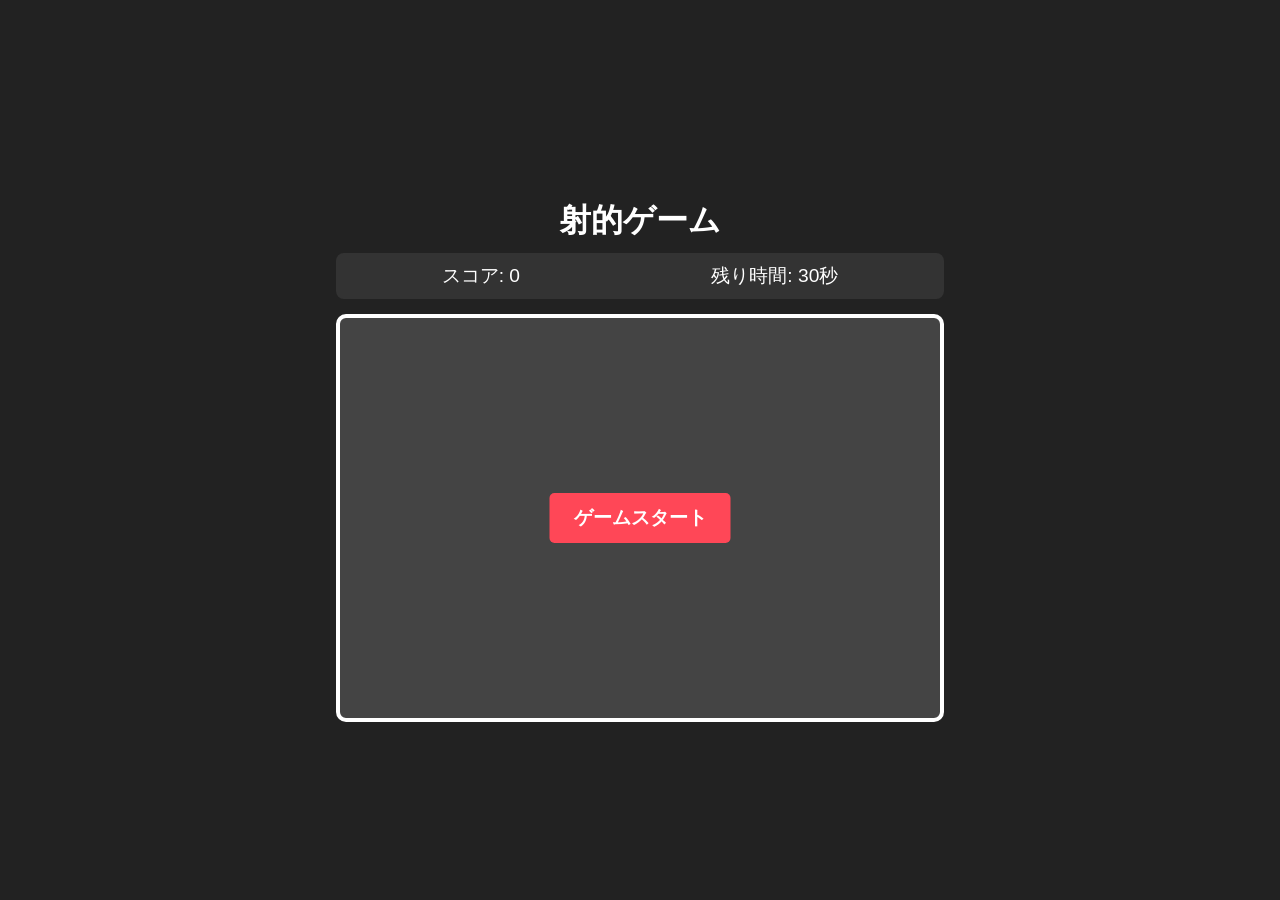
==== index.html @ 6b01be17 "Add files via upload" ====
<!DOCTYPE html>
<html lang="ja">
<head>
    <meta charset="UTF-8">
    <meta name="viewport" content="width=device-width, initial-scale=1.0">
    <title>射的ゲーム</title>
    <link rel="stylesheet" href="style.css">
</head>
<body>
    <div class="game-container">
        <h1>射的ゲーム</h1>
        <div class="info-panel">
            <div class="info-item">スコア: <span id="score">0</span></div>
            <div class="info-item">残り時間: <span id="timer">30</span>秒</div>
        </div>
        
        <div class="game-area" id="game-area">
            <button id="start-btn">ゲームスタート</button>
        </div>
    </div>

    <script src="script.js"></script>
</body>
</html>
---- style.css ----
body {
    margin: 0;
    padding: 0;
    background-color: #222;
    color: #fff;
    font-family: 'Helvetica Neue', Arial, sans-serif;
    display: flex;
    justify-content: center;
    align-items: center;
    height: 100vh;
}

.game-container {
    text-align: center;
}

h1 {
    margin-bottom: 10px;
}

.info-panel {
    display: flex;
    justify-content: space-around;
    font-size: 1.2rem;
    margin-bottom: 15px;
    background: #333;
    padding: 10px;
    border-radius: 8px;
}

.game-area {
    width: 600px;
    height: 400px;
    background-color: #444;
    border: 4px solid #fff;
    border-radius: 10px;
    position: relative;
    overflow: hidden;
    cursor: crosshair; /* マウスカーソルを照準の形にする */
}

/* スタートボタンのスタイル */
#start-btn {
    position: absolute;
    top: 50%;
    left: 50%;
    transform: translate(-50%, -50%);
    padding: 12px 24px;
    font-size: 1.2rem;
    background-color: #ff4757;
    color: white;
    border: none;
    border-radius: 5px;
    cursor: pointer;
    font-weight: bold;
}

#start-btn:hover {
    background-color: #ff6b81;
}

/* 的（ターゲット）のスタイル */
.target {
    width: 40px;
    height: 40px;
    background: radial-gradient(circle, red 20%, white 20%, white 40%, red 40%, red 60%, white 60%, white 80%, red 80%);
    border-radius: 50%;
    position: absolute;
    cursor: pointer;
    animation: pop 0.2s ease-out;
}

@keyframes pop {
    0% { transform: scale(0); }
    100% { transform: scale(1); }
}
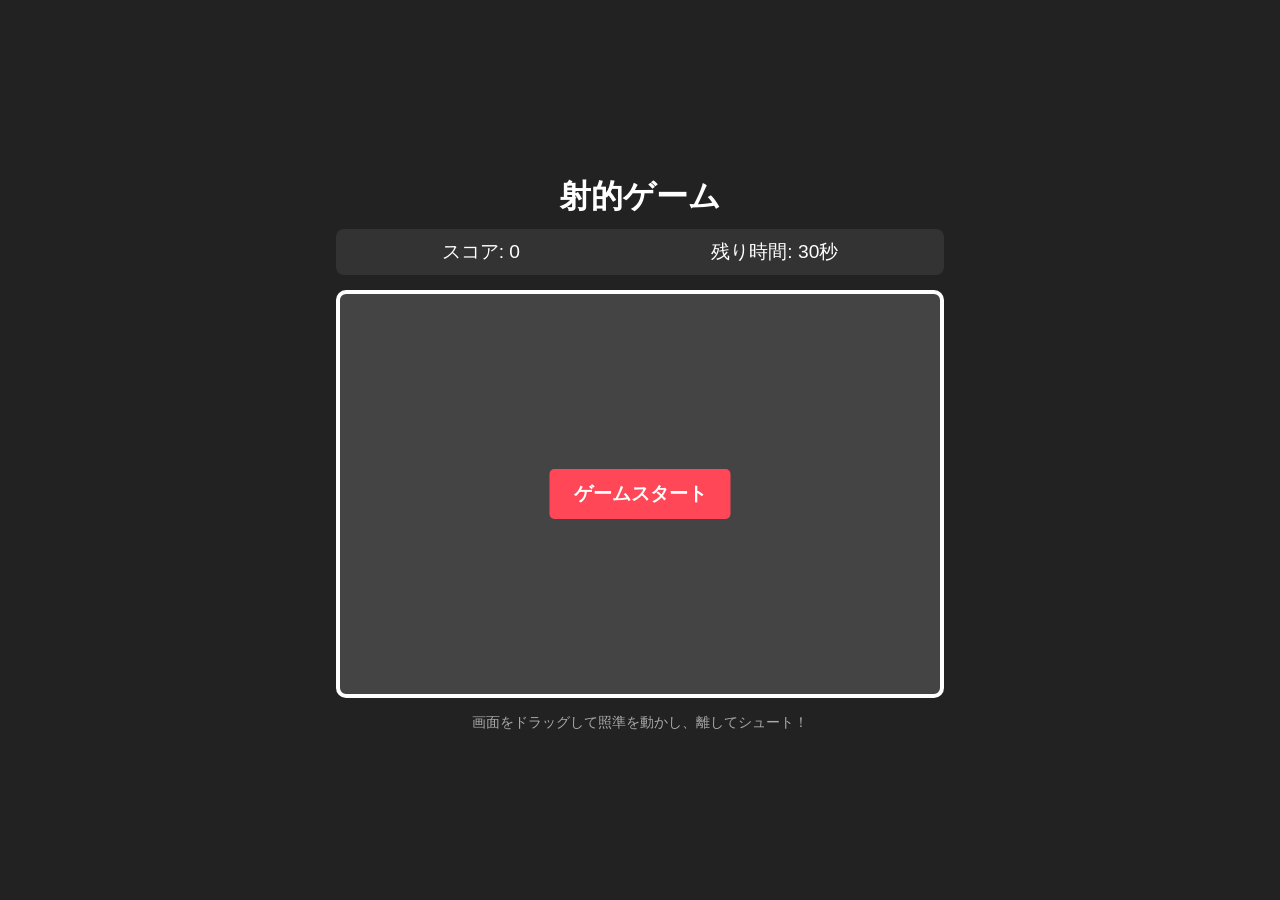
==== commit 920d53b7: "Add files via upload" ====
--- a/index.html
+++ b/index.html
@@ -15,8 +15,11 @@
         </div>
         
         <div class="game-area" id="game-area">
+            <div id="custom-cursor"></div>
+            
             <button id="start-btn">ゲームスタート</button>
         </div>
+        <p class="instruction">画面をドラッグして照準を動かし、離してシュート！</p>
     </div>
 
     <script src="script.js"></script>
--- a/style.css
+++ b/style.css
@@ -8,6 +8,7 @@
     justify-content: center;
     align-items: center;
     height: 100vh;
+    user-select: none; /* ドラッグ中のテキスト選択を防ぐ */
 }
 
 .game-container {
@@ -36,7 +37,7 @@
     border-radius: 10px;
     position: relative;
     overflow: hidden;
-    cursor: crosshair; /* マウスカーソルを照準の形にする */
+    cursor: none; /* 通常のマウスカーソルを消す */
 }
 
 /* スタートボタンのスタイル */
@@ -53,6 +54,7 @@
     border-radius: 5px;
     cursor: pointer;
     font-weight: bold;
+    z-index: 10;
 }
 
 #start-btn:hover {
@@ -66,8 +68,42 @@
     background: radial-gradient(circle, red 20%, white 20%, white 40%, red 40%, red 60%, white 60%, white 80%, red 80%);
     border-radius: 50%;
     position: absolute;
-    cursor: pointer;
     animation: pop 0.2s ease-out;
+    pointer-events: none; /* 的自体への直接クリックは無効化（JSで判定するため） */
+}
+
+/* カスタムカーソル（照準）のスタイル */
+#custom-cursor {
+    width: 30px;
+    height: 30px;
+    border: 3px solid #00ffcc;
+    border-radius: 50%;
+    position: absolute;
+    top: 50%;
+    left: 50%;
+    transform: translate(-50%, -50%);
+    pointer-events: none; /* カーソル自体がドラッグの邪魔をしないようにする */
+    z-index: 5;
+    box-shadow: 0 0 8px #00ffcc;
+}
+
+/* 照準の中心点 */
+#custom-cursor::after {
+    content: '';
+    position: absolute;
+    top: 50%;
+    left: 50%;
+    width: 4px;
+    height: 4px;
+    background-color: #00ffcc;
+    border-radius: 50%;
+    transform: translate(-50%, -50%);
+}
+
+.instruction {
+    margin-top: 15px;
+    color: #aaa;
+    font-size: 0.9rem;
 }
 
 @keyframes pop {
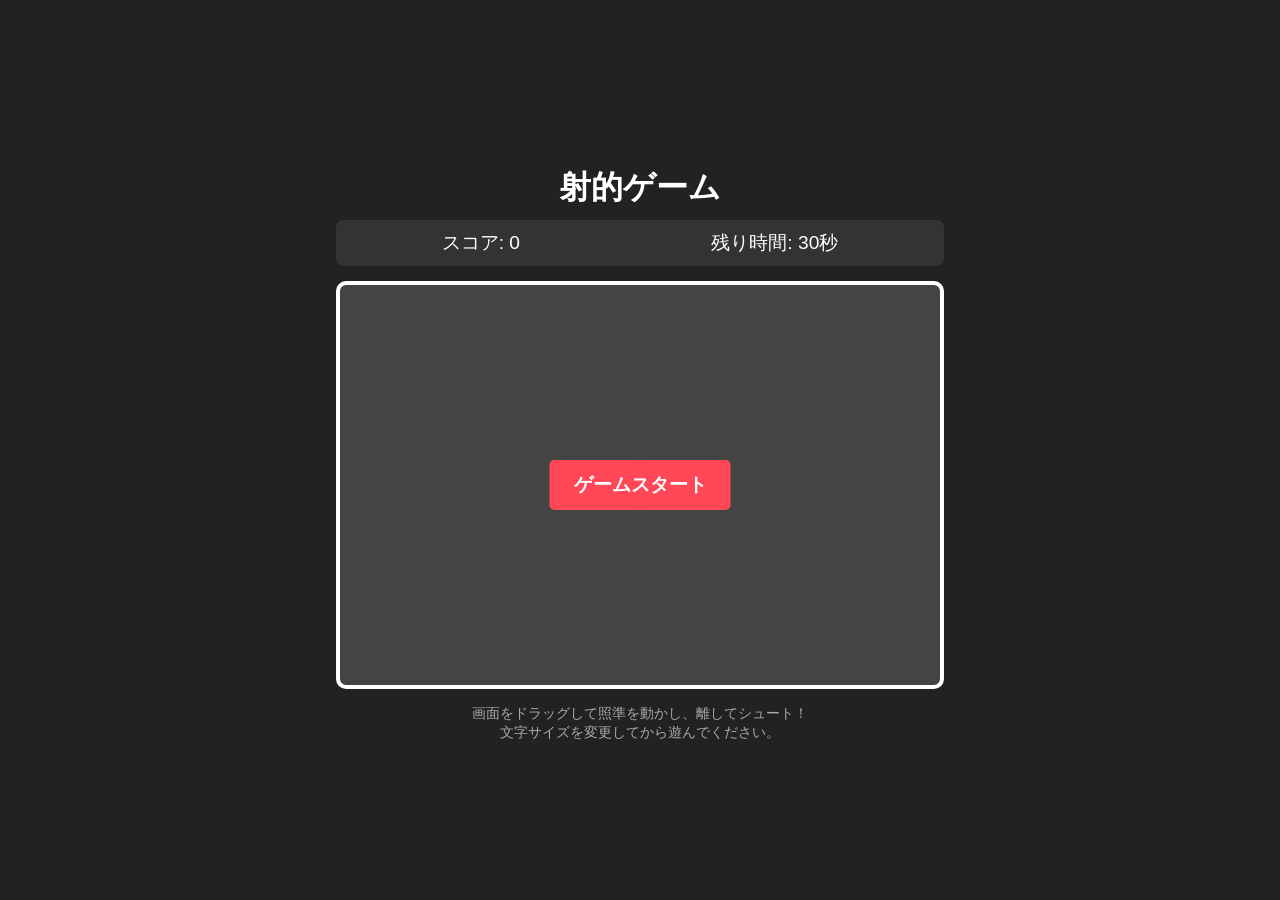
==== commit 82040291: "Add files via upload" ====
--- a/index.html
+++ b/index.html
@@ -19,7 +19,7 @@
             
             <button id="start-btn">ゲームスタート</button>
         </div>
-        <p class="instruction">画面をドラッグして照準を動かし、離してシュート！</p>
+        <p class="instruction">画面をドラッグして照準を動かし、離してシュート！<br>文字サイズを変更してから遊んでください。</p>
     </div>
 
     <script src="script.js"></script>
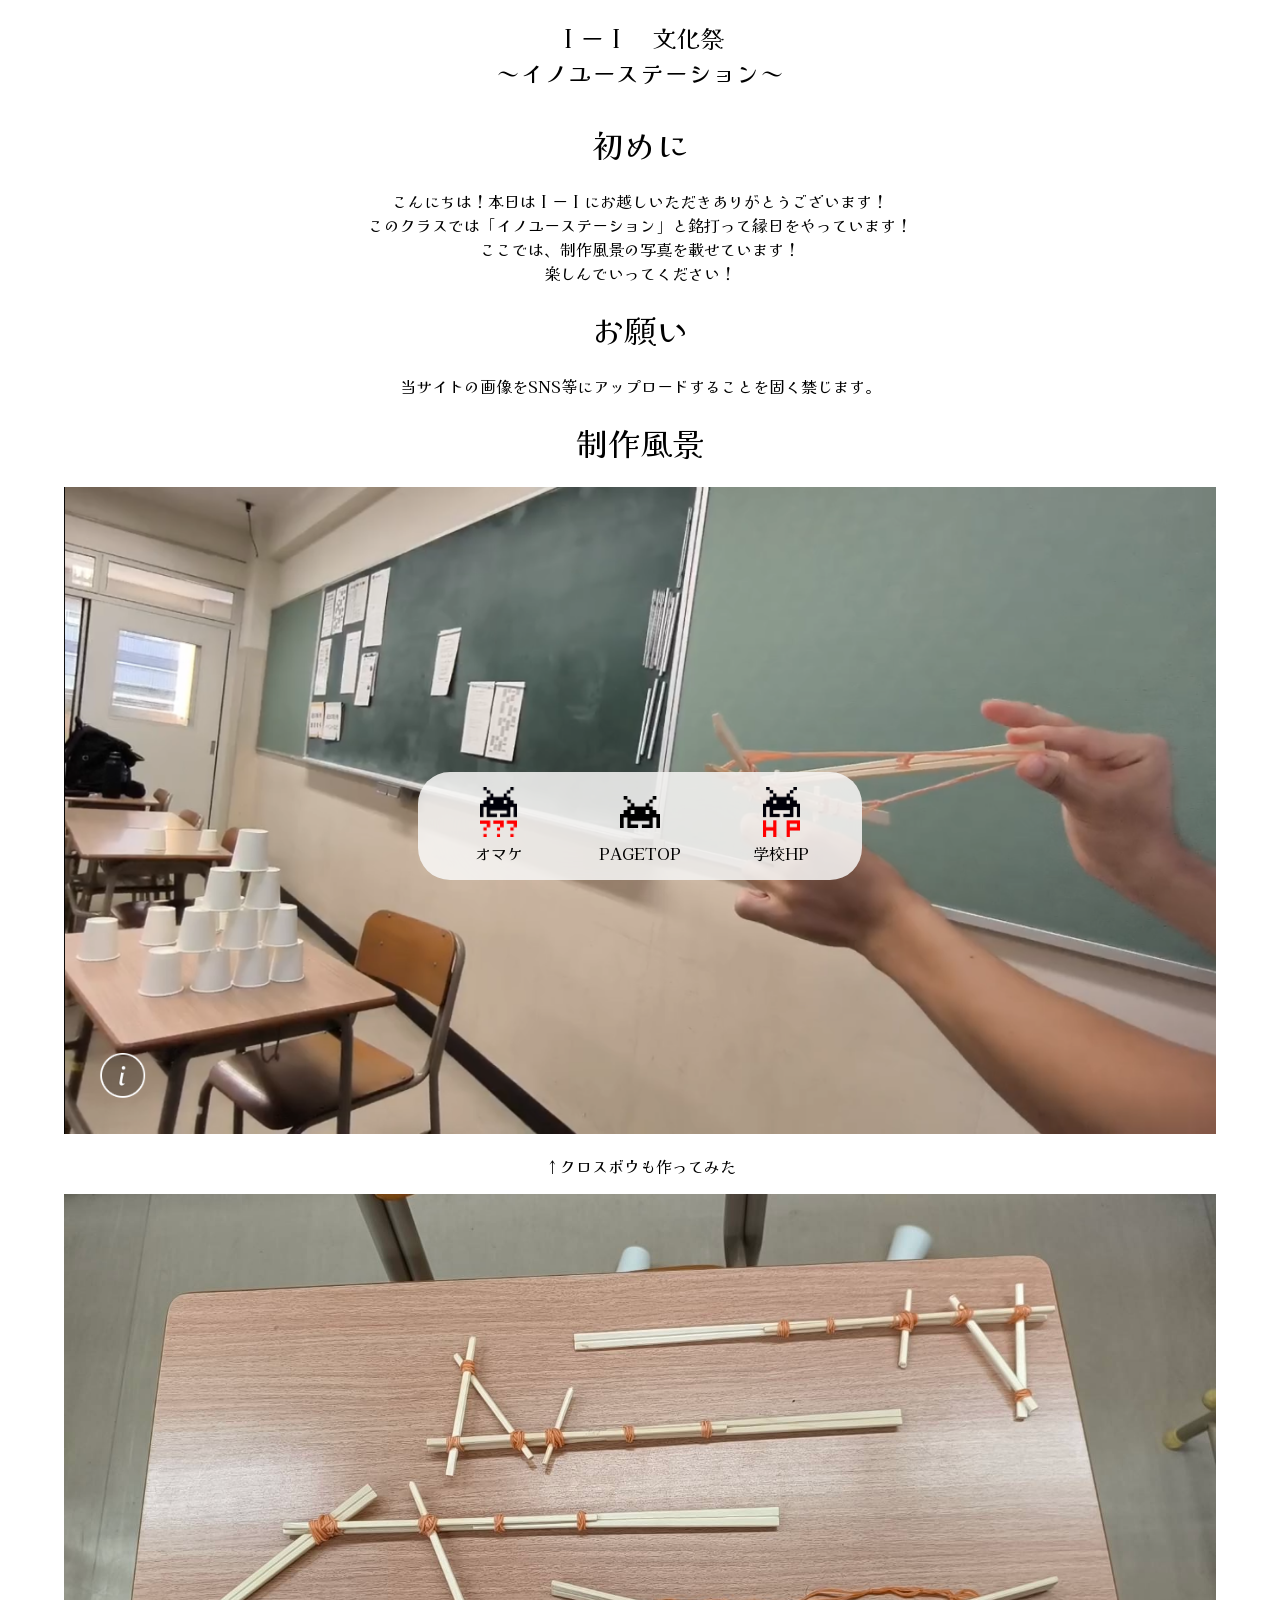
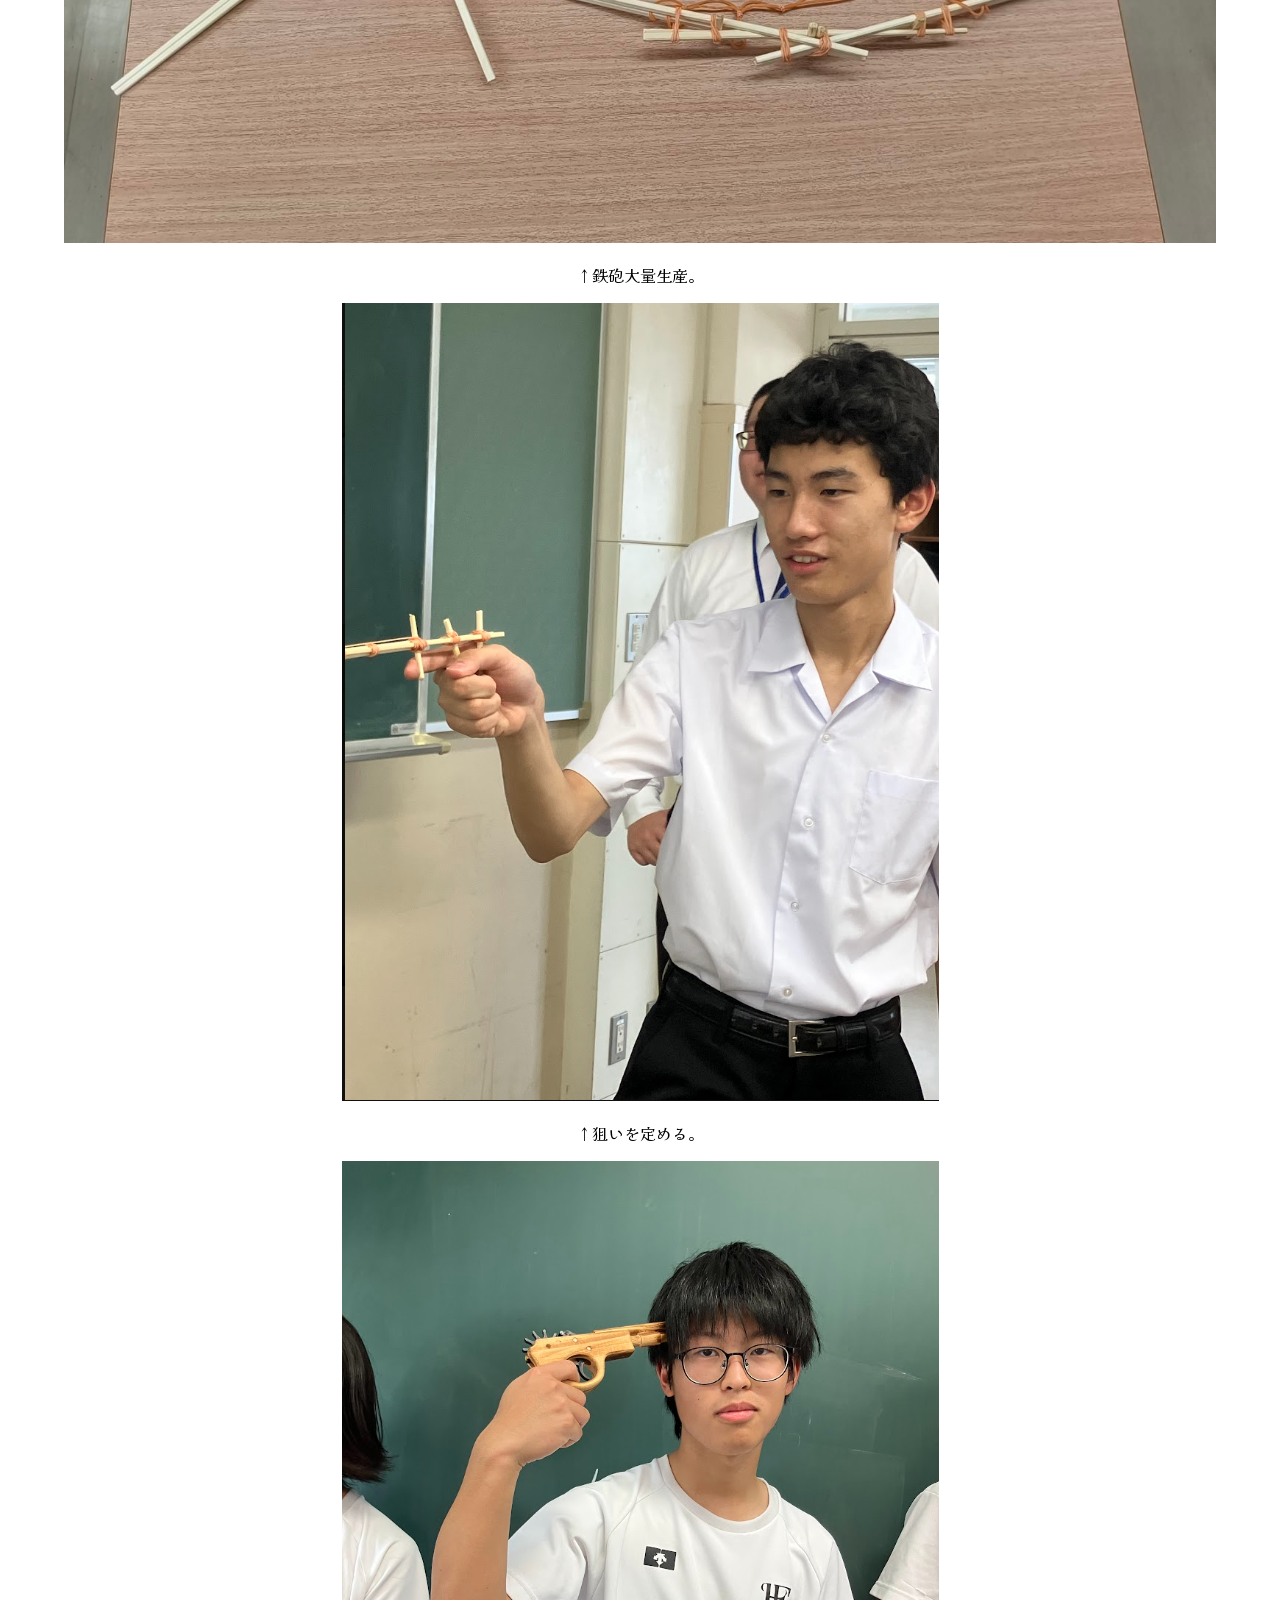
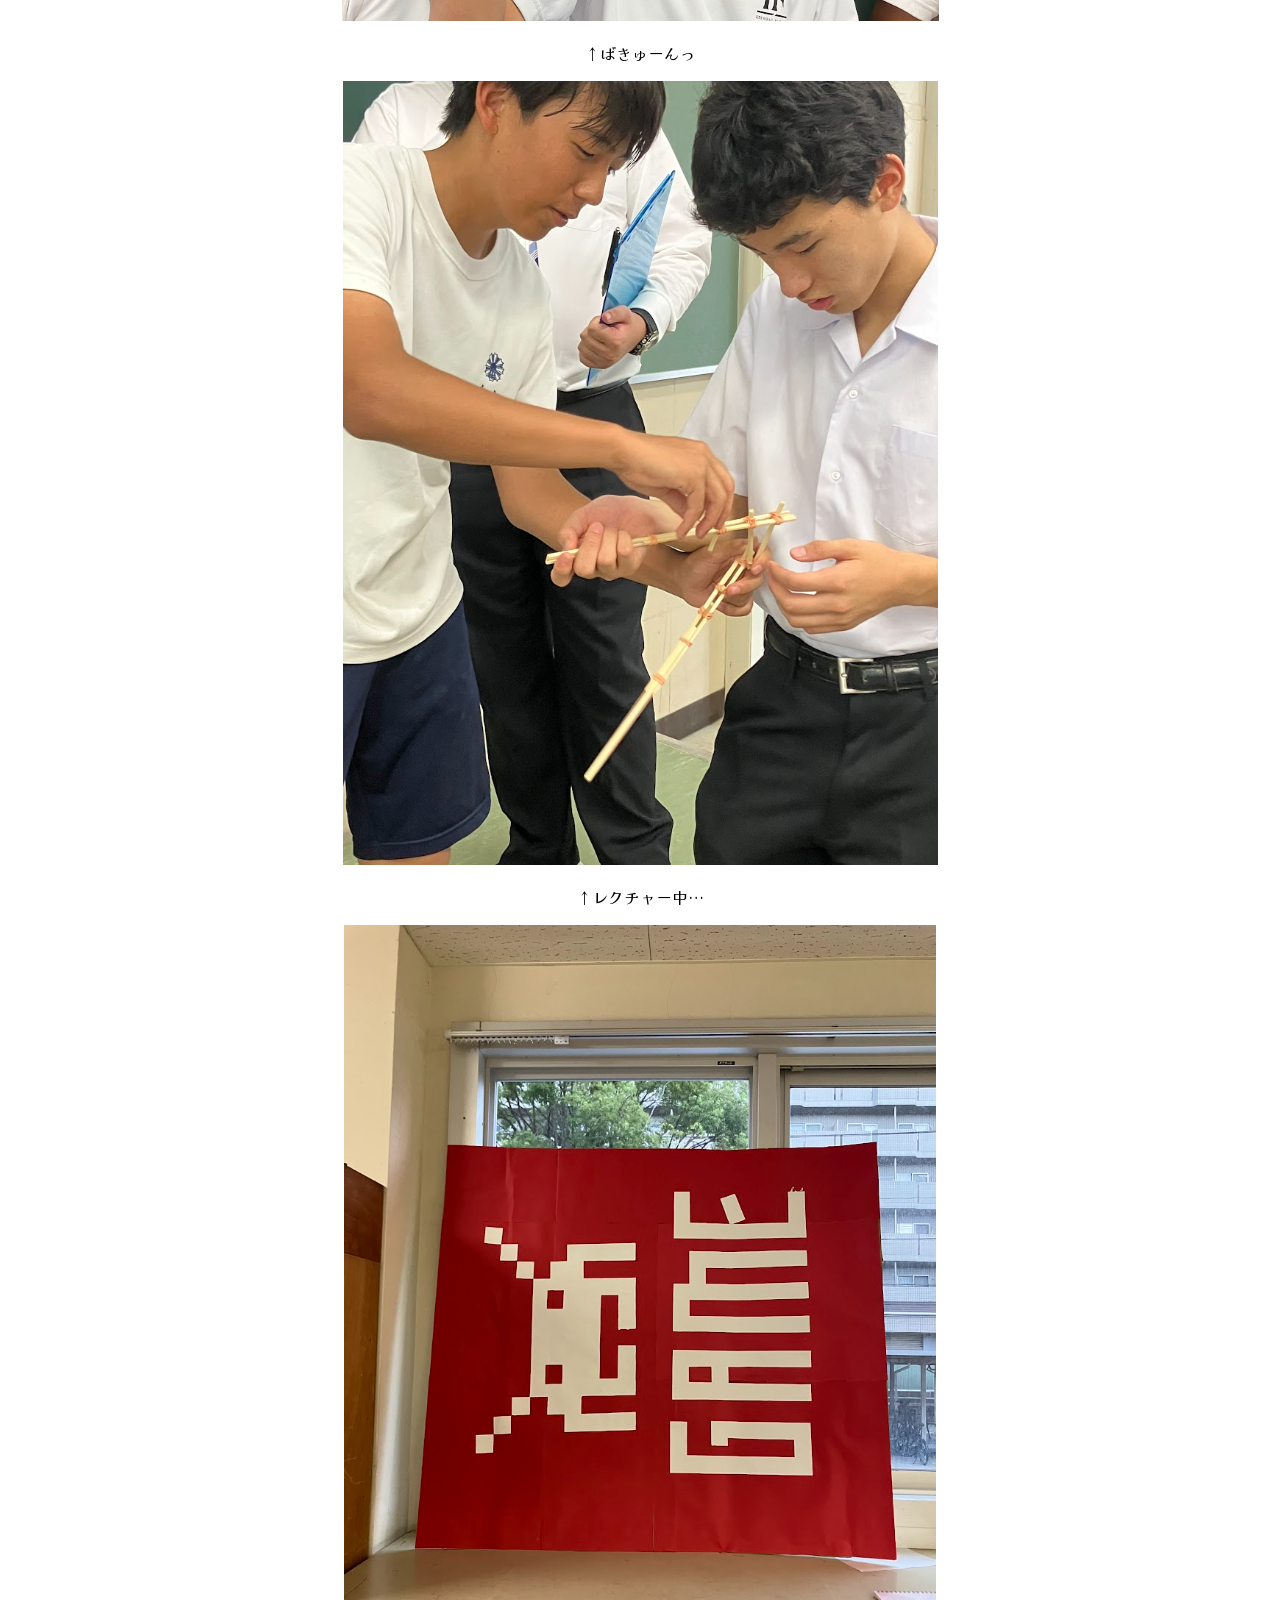
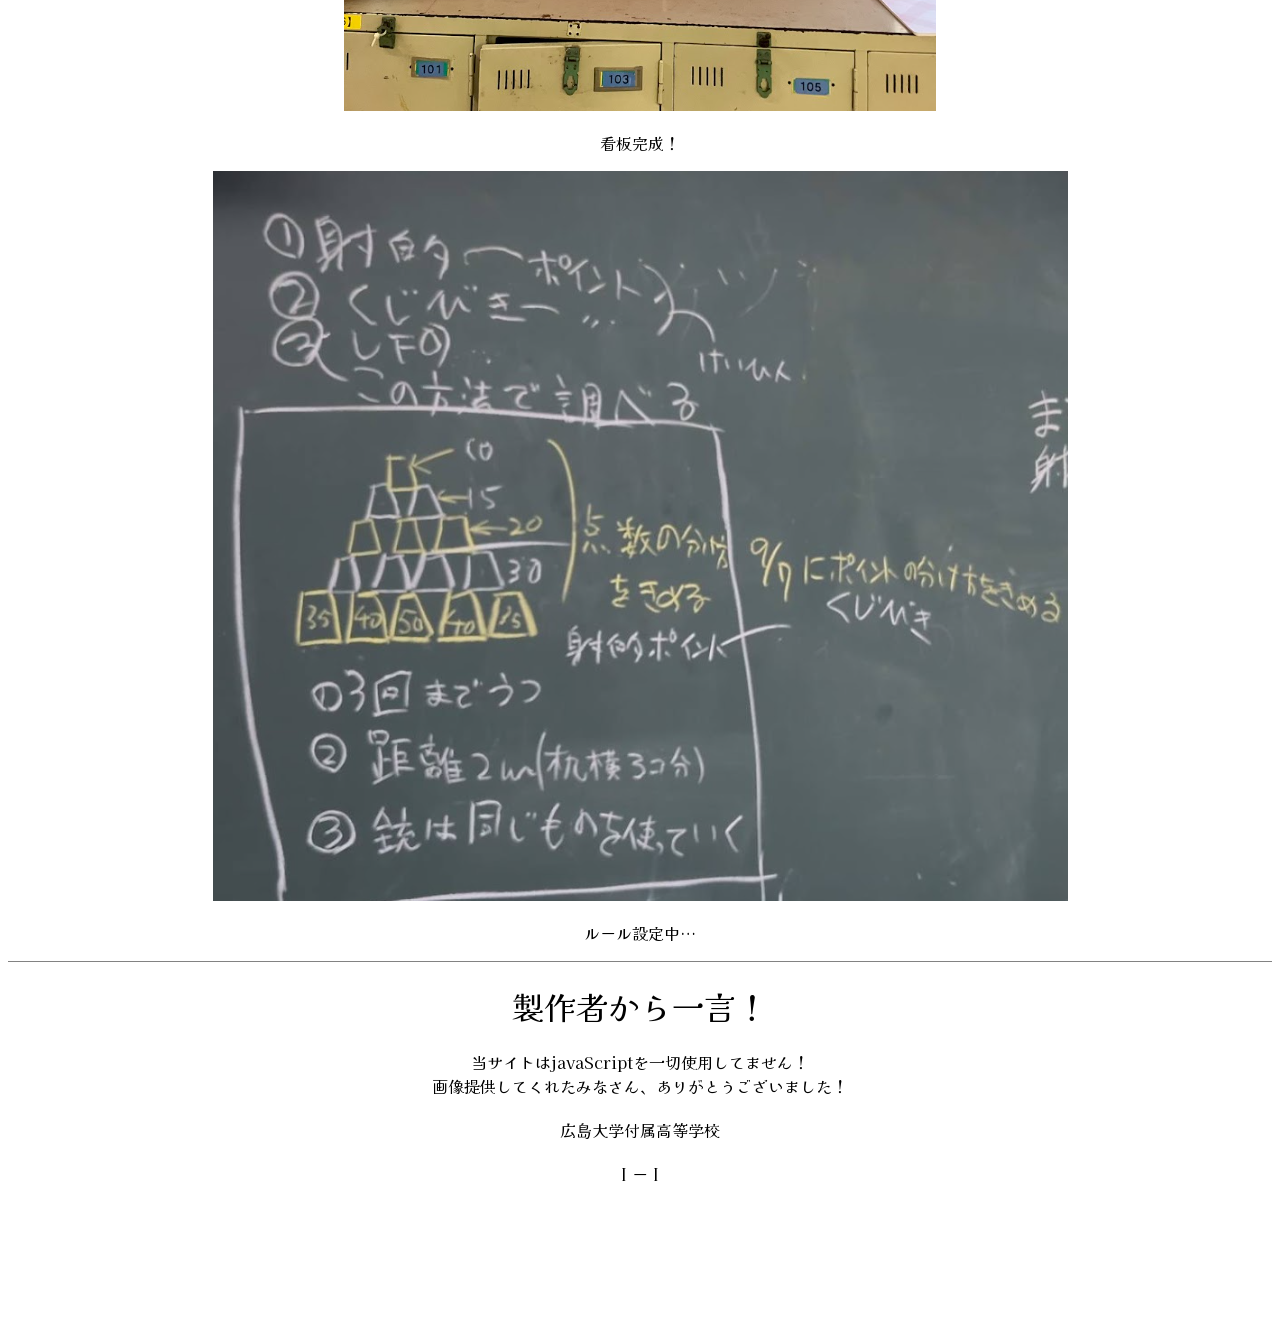
==== commit 656a918c: "Add files via upload" ====
--- a/index.html
+++ b/index.html
@@ -1,27 +1,82 @@
 <!DOCTYPE html>
 <html lang="ja">
+
 <head>
     <meta charset="UTF-8">
     <meta name="viewport" content="width=device-width, initial-scale=1.0">
-    <title>射的ゲーム</title>
+    <title>ⅠーⅠ　文化祭　イノユーステーション</title>
     <link rel="stylesheet" href="style.css">
+    <link rel="preconnect" href="https://fonts.googleapis.com">
+    <link rel="preconnect" href="https://fonts.gstatic.com" crossorigin>
+    <link href="https://fonts.googleapis.com/css2?family=Kaisei+Opti&display=swap" rel="stylesheet">
 </head>
+
 <body>
-    <div class="game-container">
-        <h1>射的ゲーム</h1>
-        <div class="info-panel">
-            <div class="info-item">スコア: <span id="score">0</span></div>
-            <div class="info-item">残り時間: <span id="timer">30</span>秒</div>
+    <div class="logo">
+        <img src="./img/InoyuStationLogo2.png" alt="">
+        <p>ⅠーⅠ　文化祭　～イノユーステーション～</p>
+    </div>
+    <h1></h1>
+    <div class="mainText" id="mainTextID">
+        <h1 class="titleText">ⅠーⅠ　文化祭<br>～イノユーステーション～</h1>
+        <div class="text">
+            <h1 class="topText">初めに</h1>
+            <p>
+                こんにちは！本日はⅠーⅠにお越しいただきありがとうございます！
+                <br>このクラスでは「イノユーステーション」と銘打って縁日をやっています！
+                <br>ここでは、制作風景の写真を載せています！
+                <br>楽しんでいってください！
+            </p>
+            <h1>お願い</h1>
+            <p>当サイトの画像をSNS等にアップロードすることを固く禁じます。</p>
+            <h1>制作風景</h1>
+            <img src="./img/CROSSBOW.PNG" alt="クロスボウ">
+            <p>↑クロスボウも作ってみた</p>
+            <img src="./img/GUNS.JPG" alt="ゴム鉄砲たち">
+            <p>↑鉄砲大量生産。</p>
+            <img src="./img/EICHAN.png" alt="狙いを定めている">
+            <p>↑狙いを定める。</p>
+            <img src="./img/TETUMOTO.png" alt="クロスボウ">
+            <p>↑ばきゅーんっ</p>
+            <img src="./img/SAYAMAEICHAN.png" alt="レクチャー中">
+            <p>↑レクチャー中…</p>
+            <img src="./img/KANBAN.png" alt="看板">
+            <p>看板完成！</p>
+            <img src="./img/KOKUBAN.png" alt="黒板">
+            <p>ルール設定中…</p>
+
+
+
+            <!-- ーーーーーーーーーーーーーーーーーーーーーーーーーーーーーーーーーーーー -->
+
+            <div class="site-footer">
+                <h1>製作者から一言！</h1>
+                <p>
+                    当サイトはjavaScriptを一切使用してません！
+                    <br>画像提供してくれたみなさん、ありがとうございました！
+                </p>
+                <h6>広島大学付属高等学校</h6>
+                <h6>ⅠーⅠ</h6>
+            </div>
         </div>
-        
-        <div class="game-area" id="game-area">
-            <div id="custom-cursor"></div>
-            
-            <button id="start-btn">ゲームスタート</button>
+
+        <div class="menu">
+            <ul type="none">
+                <li>
+                    <a href="sub.html"><img src="./img/OMAKE.png" alt=""></a>
+                    <a href="sub.html"><p>オマケ</p></a>
+                </li>
+                <li>
+                    <a href="#mainTextID"><img src="./img/InoyuStationLogo2.png" alt=""></a>
+                    <a href="#mainTextID"><p>PAGETOP</p></a>
+                </li>
+                <li>
+                    <a href="https://www.hiroshima-u.ac.jp/fu_midori"><img src="./img/FuzokuHP.png" alt=""></a>
+                    <a href="https://www.hiroshima-u.ac.jp/fu_midori"><p>学校HP</p></a>
+                </li>
+            </ul>
         </div>
-        <p class="instruction">画面をドラッグして照準を動かし、離してシュート！<br>文字サイズを変更してから遊んでください。</p>
     </div>
+</body>
 
-    <script src="script.js"></script>
-</body>
 </html>
--- a/style.css
+++ b/style.css
@@ -1,112 +1,262 @@
-body {
-    margin: 0;
-    padding: 0;
-    background-color: #222;
-    color: #fff;
-    font-family: 'Helvetica Neue', Arial, sans-serif;
+html {
+    scroll-behavior: smooth;
+}
+:root{
+    --mainColor:#00dcff
+}
+
+/* .pagetop {
+    height: 50px;
+    width: 50px;
+    position: fixed;
+    right: 30px;
+    bottom: 30px    
+    background-color: transparent ;
+    border: solid 2px var(--mainColor);
+    border-radius: 50%;
     display: flex;
     justify-content: center;
     align-items: center;
-    height: 100vh;
-    user-select: none; /* ドラッグ中のテキスト選択を防ぐ */
-}
-
-.game-container {
-    text-align: center;
-}
-
-h1 {
-    margin-bottom: 10px;
-}
-
-.info-panel {
+    z-index: 2;
+    backdrop-filter: blur(50px);
+}
+
+.pagetop__arrow {
+    height: 10px;
+    width: 10px;
+    border-top: 3px solid  var(--mainColor);
+    border-right: 3px solid  var(--mainColor);
+    transform: translateY(20%) rotate(-45deg);
+} */
+
+h1 , p , h6{
+  font-family: "Kaisei Opti", serif;
+  font-weight: 400;
+  font-style: normal;
+}
+
+.logo{
+    position: relative;
+}
+
+body{
+    background-color: white;
+}
+
+.logo img{
+    position: absolute;
+    top: 50%;
+    left: 50%;
+    /* transform: translate(-50% , 25%); */
+    max-width: 80vw;
+    animation: fade-out 1s ease-in 1s forwards , logo-in 1s ease-in 0s forwards;
+}
+
+@keyframes logo-in{
+    from{
+        transform: translate(-50% , 0%);
+    }
+    to{
+        transform: translate(-50% , 25%);
+    }
+}
+
+.logo p{
+    color: black;
+    position: absolute;
+    top: 50%;
+    left: 50%;
+    font-size: 16px;
+    transform: translate(-50% , 80vh);
+    overflow: hidden;
+    width: 0;
+    text-align: center;
+    white-space: nowrap;
+    animation: OP 1s steps(20) 0s forwards , fade-out 1s ease-in 1s forwards;
+}
+
+@keyframes OP{
+    from{
+        width: 0;
+    }
+    to{
+        width: 90vw;
+    }
+}
+
+@keyframes fade-out{
+    from{
+        opacity: 1;
+    }
+    to{
+        opacity: 0;
+    }
+}
+
+.mainText{
+    opacity: 0;
+    max-height: 0;
+    overflow: hidden;
+    animation: fade-in 1s ease-in 2s forwards;
+}
+
+.mainText{
+    text-align: center;
+}
+
+@keyframes fade-in{
+    from{
+        max-height: 0;
+        opacity: 0;
+    }
+    to{
+        max-height: 114514px;
+        opacity: 1;
+    }
+}
+
+.mainText img{
+    max-width: 90vw;
+}
+
+.site-footer{
+    border-top: 1px solid #828282;
+    margin-bottom: 150px;
+}
+
+.site-footer h6{
+    font-size: 16px;
+    margin: 20px 0;
+}
+
+.titleText{
+    font-size: 24px;
+    position: fixed;
+    background-color: white;
+    text-align: center;
+    width: 100%;
+    top: 0;
+    left: 0;
+    height: auto;
+    margin: 0;
+    padding: 20px 0;
+    z-index: 99;
+}
+
+.topText{
+    margin-top: 100px;
+}
+
+.menu ul{
     display: flex;
-    justify-content: space-around;
-    font-size: 1.2rem;
-    margin-bottom: 15px;
-    background: #333;
-    padding: 10px;
-    border-radius: 8px;
-}
-
-.game-area {
-    width: 600px;
-    height: 400px;
-    background-color: #444;
-    border: 4px solid #fff;
-    border-radius: 10px;
-    position: relative;
-    overflow: hidden;
-    cursor: none; /* 通常のマウスカーソルを消す */
-}
-
-/* スタートボタンのスタイル */
-#start-btn {
-    position: absolute;
-    top: 50%;
-    left: 50%;
-    transform: translate(-50%, -50%);
-    padding: 12px 24px;
-    font-size: 1.2rem;
-    background-color: #ff4757;
-    color: white;
-    border: none;
-    border-radius: 5px;
-    cursor: pointer;
-    font-weight: bold;
-    z-index: 10;
-}
-
-#start-btn:hover {
-    background-color: #ff6b81;
-}
-
-/* 的（ターゲット）のスタイル */
-.target {
+    justify-content: center;
+    position: fixed;
+    right: 0;
+    left: 0;
+    margin: auto;
+    bottom: 20px;
+    background-color: rgba(255, 255, 255, 0.8); 
+    gap: 20px;
+    text-align: center;
+    padding: 15px 30px;
+    width: 70%;
+    border-radius: 32px;
+    backdrop-filter: blur(80px);
+    -webkit-backdrop-filter: blur(80px);
+    z-index: 9999;
+}
+
+.menu{
+    text-align: center;
+}
+
+.menu ul li {
+    flex: 1;
+    min-width: 0;
+}
+
+a{
+    text-decoration: none;
+    color: black;
+}
+
+.menu img{
     width: 40px;
-    height: 40px;
-    background: radial-gradient(circle, red 20%, white 20%, white 40%, red 40%, red 60%, white 60%, white 80%, red 80%);
-    border-radius: 50%;
-    position: absolute;
-    animation: pop 0.2s ease-out;
-    pointer-events: none; /* 的自体への直接クリックは無効化（JSで判定するため） */
-}
-
-/* カスタムカーソル（照準）のスタイル */
-#custom-cursor {
-    width: 30px;
-    height: 30px;
-    border: 3px solid #00ffcc;
-    border-radius: 50%;
-    position: absolute;
-    top: 50%;
-    left: 50%;
-    transform: translate(-50%, -50%);
-    pointer-events: none; /* カーソル自体がドラッグの邪魔をしないようにする */
-    z-index: 5;
-    box-shadow: 0 0 8px #00ffcc;
-}
-
-/* 照準の中心点 */
-#custom-cursor::after {
-    content: '';
-    position: absolute;
-    top: 50%;
-    left: 50%;
-    width: 4px;
-    height: 4px;
-    background-color: #00ffcc;
-    border-radius: 50%;
-    transform: translate(-50%, -50%);
-}
-
-.instruction {
-    margin-top: 15px;
-    color: #aaa;
-    font-size: 0.9rem;
-}
-
-@keyframes pop {
-    0% { transform: scale(0); }
-    100% { transform: scale(1); }
+    height: 50px;
+    object-fit: contain;
+}
+
+.menu p{
+    margin: 0;
+    text-align: center;
+}
+
+@media screen and (min-width: 480px) {
+    .menu ul{
+        width: 30%;
+        gap: 40px;
+    }
+}
+
+
+.sub{
+    position: absolute;
+    top: 50%;
+    left: 50%;
+    max-width: 80%;
+    transform: translate(-50%, -50%); 
+    animation: subanim 2s ease-in forwards;
+}
+
+@keyframes subanim{
+    0%{
+        opacity: 1;
+        transform: translate(-50%, -50%) translateY(0);
+        max-height: 200px;
+    }
+    5%{
+        transform: translate(-50%, -50%);
+        top: 60%;
+        max-height: 200px;
+    }
+    20%{
+        transform: translate(-50%, -50%);
+        top: 60%;
+        max-height: 200px;
+    }
+    30% {
+        max-height: 500px;
+        transform: translate(-50%, -50%);
+        top: 20%;
+        transform: translate(-50%, -50%);
+    }
+    31%{
+        transform: rotate(40deg) translate(-50%, 0%);
+    }
+    100%{
+        transform: rotate(40deg) translate(-50%, 0%);
+        top: 80%;
+        opacity: 0;
+    }
+}
+
+
+.sub2{
+    position: absolute;
+    top: 50%;
+    left: 50%;
+    width: 100%;
+    transform: translate(-50% ,-50%);
+    text-align: center;
+    opacity: 0;
+    animation: subanim2 1s ease-in 1s forwards;
+}
+
+@keyframes subanim2{
+    from{
+        opacity: 0;
+    }
+    to{
+        opacity: 1;
+    }
 }
